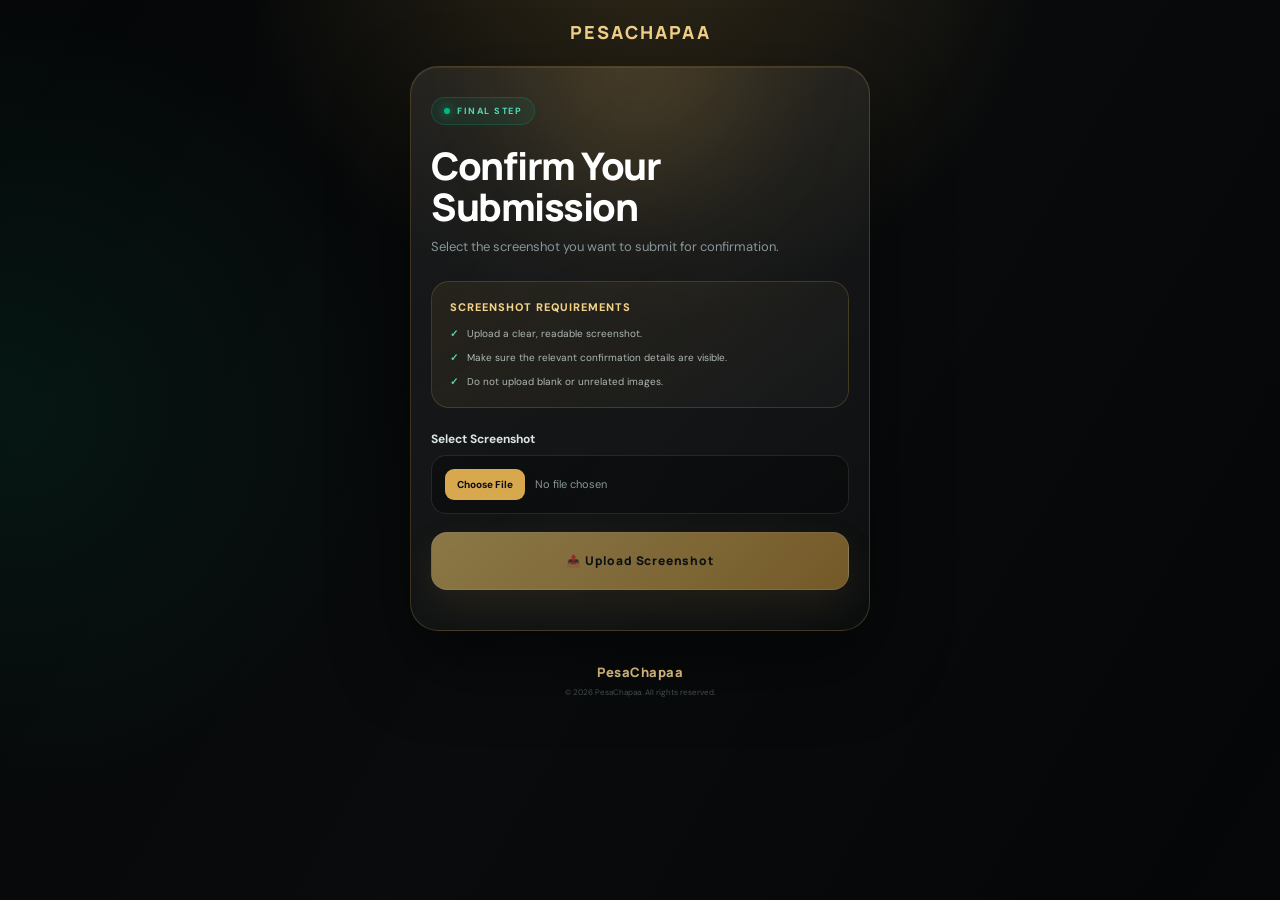
==== upload.html @ 5dcf40d6 "Add files via upload" ====
<!DOCTYPE html>
<html lang="en">
<head>
<meta charset="UTF-8">
<meta name="viewport" content="width=device-width, initial-scale=1.0">

<title>Upload Confirmation</title>

<link rel="preconnect" href="https://fonts.googleapis.com">
<link rel="preconnect" href="https://fonts.gstatic.com" crossorigin>

<link href="https://fonts.googleapis.com/css2?family=DM+Sans:wght@400;500;600;700;800&family=Manrope:wght@700;800&display=swap" rel="stylesheet">

<style>

:root{
    --black:#050708;
    --navy:#081218;
    --navy2:#0d1b22;

    --gold:#d8a84e;
    --gold-light:#f3d28a;
    --gold-bright:#ffd979;

    --green:#00b887;
    --green-light:#52d8b5;

    --white:#ffffff;
    --muted:#89969a;

    --border:rgba(255,255,255,.09);
}

*{
    margin:0;
    padding:0;
    box-sizing:border-box;
}

body{
    min-height:100vh;
    padding:20px 14px 45px;

    font-family:"DM Sans",sans-serif;

    color:var(--white);

    background:
        radial-gradient(
            circle at 50% -10%,
            rgba(216,168,78,.20),
            transparent 35%
        ),
        radial-gradient(
            circle at 0% 45%,
            rgba(0,184,135,.09),
            transparent 30%
        ),
        var(--black);
}

body::before{
    content:"";
    position:fixed;
    inset:0;
    pointer-events:none;

    background:
        linear-gradient(
            120deg,
            transparent,
            rgba(255,255,255,.018),
            transparent
        );
}

.container{
    width:100%;
    max-width:460px;
    margin:auto;
}

/* BRAND */

.topbar{
    display:flex;
    justify-content:center;
    align-items:center;
    margin-bottom:22px;
}

.brand{
    color:var(--gold-light);

    font-family:"Manrope",sans-serif;
    font-size:18px;
    font-weight:800;

    letter-spacing:2px;
}

/* CARD */

.card{
    position:relative;
    overflow:hidden;

    padding:30px 20px 25px;

    border:1px solid rgba(216,168,78,.22);
    border-radius:28px;

    background:
        linear-gradient(
            145deg,
            rgba(255,255,255,.075),
            rgba(255,255,255,.025)
        );

    box-shadow:
        inset 0 1px 0 rgba(255,255,255,.08),
        0 30px 80px rgba(0,0,0,.45);
}

.card::before{
    content:"";

    position:absolute;

    width:220px;
    height:220px;

    left:50%;
    top:-100px;

    transform:translateX(-50%);

    border-radius:50%;

    background:rgba(216,168,78,.12);

    filter:blur(55px);

    pointer-events:none;
}

/* STEP BADGE */

.step-badge{
    position:relative;

    display:inline-flex;
    align-items:center;
    gap:7px;

    padding:7px 12px;

    border:1px solid rgba(0,184,135,.22);
    border-radius:999px;

    background:rgba(0,184,135,.08);

    color:var(--green-light);

    font-size:9px;
    font-weight:800;

    letter-spacing:1.5px;
}

.step-dot{
    width:6px;
    height:6px;

    border-radius:50%;

    background:var(--green);

    box-shadow:0 0 10px var(--green);
}

/* TITLE */

h1{
    position:relative;

    margin-top:20px;

    font-family:"Manrope",sans-serif;

    font-size:clamp(28px,8vw,38px);

    line-height:1.08;

    font-weight:800;

    letter-spacing:-1.5px;
}

.description{
    position:relative;

    margin-top:10px;

    color:var(--muted);

    font-size:13px;

    line-height:1.6;
}

/* INFO BOX */

.info-box{
    position:relative;

    margin:23px 0;

    padding:18px;

    border-radius:18px;

    border:1px solid rgba(216,168,78,.20);

    background:
        linear-gradient(
            145deg,
            rgba(216,168,78,.09),
            rgba(255,255,255,.025)
        );
}

.info-title{
    color:var(--gold-light);

    font-size:11px;

    font-weight:800;

    letter-spacing:1px;

    margin-bottom:12px;
}

.info-line{
    display:flex;

    gap:9px;

    margin-top:9px;

    color:#aeb8b6;

    font-size:10px;

    line-height:1.5;
}

.info-check{
    color:var(--green-light);

    font-weight:800;

    flex-shrink:0;
}

/* FILE INPUT */

.file-label{
    display:block;

    margin-bottom:8px;

    color:#dce5e4;

    font-size:12px;

    font-weight:700;
}

.file-input{
    width:100%;

    padding:13px;

    border:1px solid rgba(255,255,255,.10);

    border-radius:15px;

    background:rgba(0,0,0,.28);

    color:#89969a;

    font-family:"DM Sans",sans-serif;

    font-size:11px;
}

.file-input::file-selector-button{
    margin-right:10px;

    padding:9px 12px;

    border:0;

    border-radius:9px;

    background:#d8a84e;

    color:#081014;

    font-family:"DM Sans",sans-serif;

    font-size:10px;

    font-weight:800;

    cursor:pointer;
}

/* PREVIEW */

.preview-wrapper{
    display:none;

    margin-top:18px;

    text-align:center;
}

.preview-label{
    margin-bottom:9px;

    color:#778487;

    font-size:9px;

    font-weight:700;

    letter-spacing:1px;
}

#preview{
    width:100%;
    max-width:300px;

    max-height:360px;

    object-fit:contain;

    border-radius:16px;

    border:1px solid rgba(216,168,78,.20);

    box-shadow:0 15px 40px rgba(0,0,0,.35);
}

/* BUTTON */

.upload-btn{
    width:100%;

    min-height:58px;

    margin-top:18px;

    border:1px solid rgba(255,255,255,.22);

    border-radius:16px;

    background:
        linear-gradient(
            135deg,
            #f0ca72,
            #c9973e
        );

    color:#081014;

    font-family:"Manrope",sans-serif;

    font-size:12px;

    font-weight:800;

    letter-spacing:.8px;

    cursor:pointer;

    box-shadow:
        0 15px 40px rgba(216,168,78,.18);

    transition:
        transform .2s ease,
        box-shadow .2s ease,
        opacity .2s ease;
}

.upload-btn:hover{
    transform:translateY(-2px);

    box-shadow:
        0 20px 50px rgba(216,168,78,.27);
}

.upload-btn:disabled{
    opacity:.55;
    cursor:not-allowed;
    transform:none;
}

/* STATUS */

#uploadStatus{
    margin-top:15px;

    color:#89969a;

    font-size:10px;

    line-height:1.6;

    text-align:center;
}

/* FOOTER */

footer{
    padding-top:32px;

    text-align:center;
}

.footer-logo{
    color:var(--gold-light);

    font-family:"Manrope",sans-serif;

    font-size:13px;

    font-weight:800;

    letter-spacing:.5px;
}

footer p{
    margin-top:6px;

    color:#465255;

    font-size:8px;
}

/* MOBILE */

@media(max-width:480px){

    body{
        padding:15px 11px 35px;
    }

    .card{
        padding:27px 17px 22px;
        border-radius:24px;
    }

}

</style>
</head>

<body>

<div class="container">

    <div class="topbar">
        <div class="brand">
            PESACHAPAA
        </div>
    </div>

    <div class="card">

        <div class="step-badge">
            <span class="step-dot"></span>
            FINAL STEP
        </div>

        <h1>
            Confirm Your Submission
        </h1>

        <p class="description">
            Select the screenshot you want to submit for confirmation.
        </p>

        <div class="info-box">

            <div class="info-title">
                SCREENSHOT REQUIREMENTS
            </div>

            <div class="info-line">
                <span class="info-check">✓</span>
                <span>Upload a clear, readable screenshot.</span>
            </div>

            <div class="info-line">
                <span class="info-check">✓</span>
                <span>Make sure the relevant confirmation details are visible.</span>
            </div>

            <div class="info-line">
                <span class="info-check">✓</span>
                <span>Do not upload blank or unrelated images.</span>
            </div>

        </div>

        <label class="file-label" for="screenshot">
            Select Screenshot
        </label>

        <input
            type="file"
            id="screenshot"
            class="file-input"
            accept="image/*"
        >

        <div class="preview-wrapper" id="previewWrapper">

            <div class="preview-label">
                IMAGE PREVIEW
            </div>

            <img id="preview" alt="Screenshot preview">

        </div>

        <button
            id="uploadBtn"
            class="upload-btn"
            disabled
        >
            📤 Upload Screenshot
        </button>

        <p id="uploadStatus"></p>

    </div>

    <footer>

        <div class="footer-logo">
            PesaChapaa
        </div>

        <p>
            © 2026 PesaChapaa. All rights reserved.
        </p>

    </footer>

</div>

<script>

const screenshot =
    document.getElementById("screenshot");

const preview =
    document.getElementById("preview");

const previewWrapper =
    document.getElementById("previewWrapper");

const uploadBtn =
    document.getElementById("uploadBtn");

const uploadStatus =
    document.getElementById("uploadStatus");


/* ===============================
   IMAGE PREVIEW
=============================== */

screenshot.addEventListener("change", function(){

    const file = screenshot.files[0];

    if(!file){

        previewWrapper.style.display = "none";

        uploadBtn.disabled = true;

        uploadStatus.innerHTML = "";

        return;
    }

    preview.src = URL.createObjectURL(file);

    previewWrapper.style.display = "block";

    uploadStatus.innerHTML = "";

    uploadBtn.disabled = false;

    uploadBtn.innerHTML =
        "📤 Upload Screenshot";

});


/* ===============================
   UPLOAD SCREENSHOT
=============================== */

uploadBtn.addEventListener("click", async function(){

    const file = screenshot.files[0];

    if(!file){

        alert("Please select a screenshot first.");

        return;
    }

    uploadBtn.disabled = true;

    uploadBtn.innerHTML =
        "⏳ Uploading...";

    uploadStatus.innerHTML =
        "Please wait while your screenshot is uploaded.";

    const formData =
        new FormData();

    formData.append(
        "screenshot",
        file
    );

    try{

        console.log("Uploading screenshot...");
        console.log("File:", file.name);
        console.log("Size:", file.size);
        console.log("Type:", file.type);

const response = await fetch(
    "https://skizora.onrender.com/upload",
    {
        method: "POST",
        body: formData
    }
);

        console.log(
            "HTTP status:",
            response.status
        );

        const data =
            await response.json();

        console.log(
            "Backend response:",
            data
        );

        if(response.ok && data.success){

            uploadStatus.innerHTML = `
                <span style="color:#52d8b5;">
                    ✓ Screenshot uploaded successfully.
                </span>
            `;

            uploadBtn.innerHTML =
                "✓ Uploaded";

            if(data.url){

                console.log(
                    "Cloudinary image URL:",
                    data.url
                );

            }

        }else{

            console.error(
                "Upload failed:",
                data
            );

            uploadStatus.innerHTML =
                "❌ Upload failed. Please try again.";

            uploadBtn.disabled = false;

            uploadBtn.innerHTML =
                "📤 Upload Screenshot";

        }

    }catch(error){

        console.error(
            "Connection error:",
            error
        );

        uploadStatus.innerHTML =
            "❌ Connection error. Please check that the upload server is running.";

        uploadBtn.disabled = false;

        uploadBtn.innerHTML =
            "📤 Upload Screenshot";

    }

});

</script>

</body>
</html>
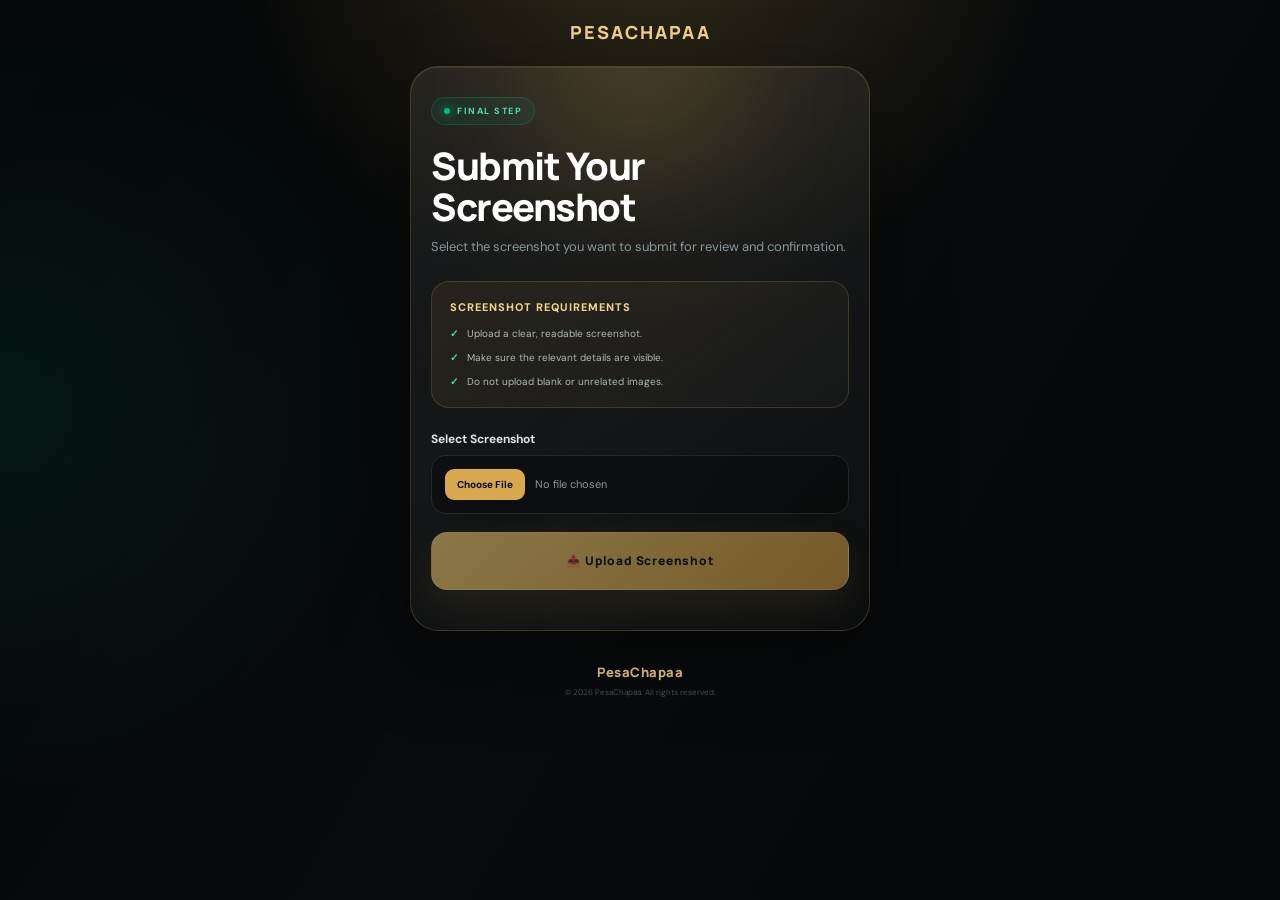
==== commit 3e5aabe6: "Update upload.html" ====
--- a/upload.html
+++ b/upload.html
@@ -2,15 +2,19 @@
 <!DOCTYPE html>
 <html lang="en">
 <head>
+
 <meta charset="UTF-8">
 <meta name="viewport" content="width=device-width, initial-scale=1.0">
 
-<title>Upload Confirmation</title>
+<title>Submit Screenshot</title>
 
 <link rel="preconnect" href="https://fonts.googleapis.com">
 <link rel="preconnect" href="https://fonts.gstatic.com" crossorigin>
 
-<link href="https://fonts.googleapis.com/css2?family=DM+Sans:wght@400;500;600;700;800&family=Manrope:wght@700;800&display=swap" rel="stylesheet">
+<link
+    href="https://fonts.googleapis.com/css2?family=DM+Sans:wght@400;500;600;700;800&family=Manrope:wght@700;800&display=swap"
+    rel="stylesheet"
+>
 
 <style>
 
@@ -21,10 +25,12 @@
 
     --gold:#d8a84e;
     --gold-light:#f3d28a;
-    --gold-bright:#ffd979;
 
     --green:#00b887;
     --green-light:#52d8b5;
+
+    --red:#ff6b6b;
+    --red-light:#ff9999;
 
     --white:#ffffff;
     --muted:#89969a;
@@ -39,7 +45,9 @@
 }
 
 body{
+
     min-height:100vh;
+
     padding:20px 14px 45px;
 
     font-family:"DM Sans",sans-serif;
@@ -61,9 +69,13 @@
 }
 
 body::before{
+
     content:"";
+
     position:fixed;
+
     inset:0;
+
     pointer-events:none;
 
     background:
@@ -76,39 +88,56 @@
 }
 
 .container{
+
     width:100%;
+
     max-width:460px;
+
     margin:auto;
 }
 
-/* BRAND */
+/* ===============================
+   BRAND
+=============================== */
 
 .topbar{
+
     display:flex;
+
     justify-content:center;
+
     align-items:center;
+
     margin-bottom:22px;
 }
 
 .brand{
+
     color:var(--gold-light);
 
     font-family:"Manrope",sans-serif;
+
     font-size:18px;
+
     font-weight:800;
 
     letter-spacing:2px;
 }
 
-/* CARD */
+/* ===============================
+   CARD
+=============================== */
 
 .card{
+
     position:relative;
+
     overflow:hidden;
 
     padding:30px 20px 25px;
 
     border:1px solid rgba(216,168,78,.22);
+
     border-radius:28px;
 
     background:
@@ -124,14 +153,17 @@
 }
 
 .card::before{
+
     content:"";
 
     position:absolute;
 
     width:220px;
+
     height:220px;
 
     left:50%;
+
     top:-100px;
 
     transform:translateX(-50%);
@@ -145,18 +177,24 @@
     pointer-events:none;
 }
 
-/* STEP BADGE */
+/* ===============================
+   BADGE
+=============================== */
 
 .step-badge{
+
     position:relative;
 
     display:inline-flex;
+
     align-items:center;
+
     gap:7px;
 
     padding:7px 12px;
 
     border:1px solid rgba(0,184,135,.22);
+
     border-radius:999px;
 
     background:rgba(0,184,135,.08);
@@ -164,13 +202,16 @@
     color:var(--green-light);
 
     font-size:9px;
+
     font-weight:800;
 
     letter-spacing:1.5px;
 }
 
 .step-dot{
+
     width:6px;
+
     height:6px;
 
     border-radius:50%;
@@ -180,9 +221,12 @@
     box-shadow:0 0 10px var(--green);
 }
 
-/* TITLE */
+/* ===============================
+   TITLE
+=============================== */
 
 h1{
+
     position:relative;
 
     margin-top:20px;
@@ -199,6 +243,7 @@
 }
 
 .description{
+
     position:relative;
 
     margin-top:10px;
@@ -210,9 +255,12 @@
     line-height:1.6;
 }
 
-/* INFO BOX */
+/* ===============================
+   INFO BOX
+=============================== */
 
 .info-box{
+
     position:relative;
 
     margin:23px 0;
@@ -232,6 +280,7 @@
 }
 
 .info-title{
+
     color:var(--gold-light);
 
     font-size:11px;
@@ -244,6 +293,7 @@
 }
 
 .info-line{
+
     display:flex;
 
     gap:9px;
@@ -258,6 +308,7 @@
 }
 
 .info-check{
+
     color:var(--green-light);
 
     font-weight:800;
@@ -265,9 +316,12 @@
     flex-shrink:0;
 }
 
-/* FILE INPUT */
+/* ===============================
+   FILE INPUT
+=============================== */
 
 .file-label{
+
     display:block;
 
     margin-bottom:8px;
@@ -280,6 +334,7 @@
 }
 
 .file-input{
+
     width:100%;
 
     padding:13px;
@@ -298,6 +353,7 @@
 }
 
 .file-input::file-selector-button{
+
     margin-right:10px;
 
     padding:9px 12px;
@@ -319,9 +375,12 @@
     cursor:pointer;
 }
 
-/* PREVIEW */
+/* ===============================
+   PREVIEW
+=============================== */
 
 .preview-wrapper{
+
     display:none;
 
     margin-top:18px;
@@ -330,6 +389,7 @@
 }
 
 .preview-label{
+
     margin-bottom:9px;
 
     color:#778487;
@@ -342,7 +402,9 @@
 }
 
 #preview{
+
     width:100%;
+
     max-width:300px;
 
     max-height:360px;
@@ -356,9 +418,12 @@
     box-shadow:0 15px 40px rgba(0,0,0,.35);
 }
 
-/* BUTTON */
+/* ===============================
+   UPLOAD BUTTON
+=============================== */
 
 .upload-btn{
+
     width:100%;
 
     min-height:58px;
@@ -398,6 +463,7 @@
 }
 
 .upload-btn:hover{
+
     transform:translateY(-2px);
 
     box-shadow:
@@ -405,14 +471,20 @@
 }
 
 .upload-btn:disabled{
+
     opacity:.55;
+
     cursor:not-allowed;
+
     transform:none;
 }
 
-/* STATUS */
+/* ===============================
+   STATUS
+=============================== */
 
 #uploadStatus{
+
     margin-top:15px;
 
     color:#89969a;
@@ -424,15 +496,19 @@
     text-align:center;
 }
 
-/* FOOTER */
+/* ===============================
+   FOOTER
+=============================== */
 
 footer{
+
     padding-top:32px;
 
     text-align:center;
 }
 
 .footer-logo{
+
     color:var(--gold-light);
 
     font-family:"Manrope",sans-serif;
@@ -445,6 +521,7 @@
 }
 
 footer p{
+
     margin-top:6px;
 
     color:#465255;
@@ -452,22 +529,209 @@
     font-size:8px;
 }
 
-/* MOBILE */
+/* ===============================
+   POPUP
+=============================== */
+
+.popup-overlay{
+
+    position:fixed;
+
+    inset:0;
+
+    display:none;
+
+    align-items:center;
+
+    justify-content:center;
+
+    padding:20px;
+
+    background:rgba(0,0,0,.80);
+
+    backdrop-filter:blur(9px);
+
+    -webkit-backdrop-filter:blur(9px);
+
+    z-index:9999;
+}
+
+.popup-overlay.show{
+
+    display:flex;
+}
+
+.popup{
+
+    width:100%;
+
+    max-width:380px;
+
+    padding:28px 22px 22px;
+
+    border:1px solid rgba(216,168,78,.35);
+
+    border-radius:24px;
+
+    background:
+        linear-gradient(
+            145deg,
+            #101b20,
+            #071014
+        );
+
+    box-shadow:
+        0 30px 100px rgba(0,0,0,.65),
+        inset 0 1px 0 rgba(255,255,255,.08);
+
+    text-align:center;
+
+    animation:popupIn .25s ease-out;
+}
+
+@keyframes popupIn{
+
+    from{
+
+        opacity:0;
+
+        transform:
+            translateY(15px)
+            scale(.96);
+    }
+
+    to{
+
+        opacity:1;
+
+        transform:
+            translateY(0)
+            scale(1);
+    }
+}
+
+.popup-icon{
+
+    width:65px;
+
+    height:65px;
+
+    margin:0 auto 17px;
+
+    display:flex;
+
+    align-items:center;
+
+    justify-content:center;
+
+    border-radius:50%;
+
+    background:rgba(0,184,135,.12);
+
+    border:1px solid rgba(0,184,135,.30);
+
+    color:var(--green-light);
+
+    font-size:30px;
+
+    box-shadow:
+        0 0 30px rgba(0,184,135,.12);
+}
+
+.popup.error .popup-icon{
+
+    background:rgba(255,107,107,.10);
+
+    border-color:rgba(255,107,107,.30);
+
+    color:var(--red-light);
+}
+
+.popup h2{
+
+    margin:0;
+
+    color:var(--gold-light);
+
+    font-family:"Manrope",sans-serif;
+
+    font-size:21px;
+
+    font-weight:800;
+}
+
+.popup p{
+
+    margin:12px 0 20px;
+
+    color:#aeb8b6;
+
+    font-family:"DM Sans",sans-serif;
+
+    font-size:12px;
+
+    line-height:1.7;
+}
+
+.popup-button{
+
+    width:100%;
+
+    min-height:52px;
+
+    border:1px solid rgba(255,255,255,.18);
+
+    border-radius:14px;
+
+    background:
+        linear-gradient(
+            135deg,
+            #f0ca72,
+            #c9973e
+        );
+
+    color:#081014;
+
+    font-family:"Manrope",sans-serif;
+
+    font-size:11px;
+
+    font-weight:800;
+
+    letter-spacing:.7px;
+
+    cursor:pointer;
+
+    box-shadow:
+        0 12px 35px rgba(216,168,78,.18);
+}
+
+.popup-button:active{
+
+    transform:scale(.98);
+}
+
+/* ===============================
+   MOBILE
+=============================== */
 
 @media(max-width:480px){
 
     body{
+
         padding:15px 11px 35px;
     }
 
     .card{
+
         padding:27px 17px 22px;
+
         border-radius:24px;
     }
-
 }
 
 </style>
+
 </head>
 
 <body>
@@ -475,24 +739,32 @@
 <div class="container">
 
     <div class="topbar">
+
         <div class="brand">
             PESACHAPAA
         </div>
+
     </div>
 
     <div class="card">
 
         <div class="step-badge">
+
             <span class="step-dot"></span>
+
             FINAL STEP
+
         </div>
 
         <h1>
-            Confirm Your Submission
+            Submit Your Screenshot
         </h1>
 
         <p class="description">
-            Select the screenshot you want to submit for confirmation.
+
+            Select the screenshot you want to submit
+            for review and confirmation.
+
         </p>
 
         <div class="info-box">
@@ -502,23 +774,47 @@
             </div>
 
             <div class="info-line">
-                <span class="info-check">✓</span>
-                <span>Upload a clear, readable screenshot.</span>
+
+                <span class="info-check">
+                    ✓
+                </span>
+
+                <span>
+                    Upload a clear, readable screenshot.
+                </span>
+
             </div>
 
             <div class="info-line">
-                <span class="info-check">✓</span>
-                <span>Make sure the relevant confirmation details are visible.</span>
+
+                <span class="info-check">
+                    ✓
+                </span>
+
+                <span>
+                    Make sure the relevant details are visible.
+                </span>
+
             </div>
 
             <div class="info-line">
-                <span class="info-check">✓</span>
-                <span>Do not upload blank or unrelated images.</span>
+
+                <span class="info-check">
+                    ✓
+                </span>
+
+                <span>
+                    Do not upload blank or unrelated images.
+                </span>
+
             </div>
 
         </div>
 
-        <label class="file-label" for="screenshot">
+        <label
+            class="file-label"
+            for="screenshot"
+        >
             Select Screenshot
         </label>
 
@@ -529,13 +825,19 @@
             accept="image/*"
         >
 
-        <div class="preview-wrapper" id="previewWrapper">
+        <div
+            class="preview-wrapper"
+            id="previewWrapper"
+        >
 
             <div class="preview-label">
                 IMAGE PREVIEW
             </div>
 
-            <img id="preview" alt="Screenshot preview">
+            <img
+                id="preview"
+                alt="Screenshot preview"
+            >
 
         </div>
 
@@ -565,7 +867,97 @@
 
 </div>
 
+
+<!-- ===============================
+     SUCCESS POPUP
+=============================== -->
+
+<div
+    id="successPopup"
+    class="popup-overlay"
+>
+
+    <div class="popup">
+
+        <div class="popup-icon">
+            ✓
+        </div>
+
+        <h2>
+            Screenshot Received
+        </h2>
+
+        <p>
+
+            Your screenshot has been uploaded
+            successfully and is now pending review.
+
+            <br><br>
+
+            Please wait while your submission
+            is confirmed.
+
+        </p>
+
+        <button
+            class="popup-button"
+            onclick="exitUploadPage()"
+        >
+            CONTINUE
+        </button>
+
+    </div>
+
+</div>
+
+
+<!-- ===============================
+     ERROR POPUP
+=============================== -->
+
+<div
+    id="errorPopup"
+    class="popup-overlay"
+>
+
+    <div class="popup error">
+
+        <div class="popup-icon">
+            !
+        </div>
+
+        <h2>
+            Upload Failed
+        </h2>
+
+        <p id="errorMessage">
+
+            We couldn't upload your screenshot.
+
+            <br><br>
+
+            Please check your connection
+            and try again.
+
+        </p>
+
+        <button
+            class="popup-button"
+            onclick="closeErrorPopup()"
+        >
+            TRY AGAIN
+        </button>
+
+    </div>
+
+</div>
+
+
 <script>
+
+/* ===============================
+   ELEMENTS
+=============================== */
 
 const screenshot =
     document.getElementById("screenshot");
@@ -582,154 +974,339 @@
 const uploadStatus =
     document.getElementById("uploadStatus");
 
+const successPopup =
+    document.getElementById("successPopup");
+
+const errorPopup =
+    document.getElementById("errorPopup");
+
+const errorMessage =
+    document.getElementById("errorMessage");
+
 
 /* ===============================
    IMAGE PREVIEW
 =============================== */
 
-screenshot.addEventListener("change", function(){
-
-    const file = screenshot.files[0];
-
-    if(!file){
-
-        previewWrapper.style.display = "none";
-
-        uploadBtn.disabled = true;
-
-        uploadStatus.innerHTML = "";
-
-        return;
-    }
-
-    preview.src = URL.createObjectURL(file);
-
-    previewWrapper.style.display = "block";
-
-    uploadStatus.innerHTML = "";
-
-    uploadBtn.disabled = false;
-
-    uploadBtn.innerHTML =
-        "📤 Upload Screenshot";
-
-});
-
-
-/* ===============================
-   UPLOAD SCREENSHOT
-=============================== */
-
-uploadBtn.addEventListener("click", async function(){
-
-    const file = screenshot.files[0];
-
-    if(!file){
-
-        alert("Please select a screenshot first.");
-
-        return;
-    }
-
-    uploadBtn.disabled = true;
-
-    uploadBtn.innerHTML =
-        "⏳ Uploading...";
-
-    uploadStatus.innerHTML =
-        "Please wait while your screenshot is uploaded.";
-
-    const formData =
-        new FormData();
-
-    formData.append(
-        "screenshot",
-        file
-    );
-
-    try{
-
-        console.log("Uploading screenshot...");
-        console.log("File:", file.name);
-        console.log("Size:", file.size);
-        console.log("Type:", file.type);
-
-const response = await fetch(
-    "https://skizora.onrender.com/upload",
-    {
-        method: "POST",
-        body: formData
+screenshot.addEventListener(
+    "change",
+    function(){
+
+        const file =
+            screenshot.files[0];
+
+        if(!file){
+
+            previewWrapper.style.display =
+                "none";
+
+            uploadBtn.disabled =
+                true;
+
+            uploadStatus.innerHTML =
+                "";
+
+            return;
+        }
+
+        if(!file.type.startsWith("image/")){
+
+            screenshot.value = "";
+
+            previewWrapper.style.display =
+                "none";
+
+            uploadBtn.disabled =
+                true;
+
+            showError(
+                "Please select an image file."
+            );
+
+            return;
+        }
+
+        preview.src =
+            URL.createObjectURL(file);
+
+        previewWrapper.style.display =
+            "block";
+
+        uploadStatus.innerHTML =
+            "";
+
+        uploadBtn.disabled =
+            false;
+
+        uploadBtn.innerHTML =
+            "📤 Upload Screenshot";
+
     }
 );
 
-        console.log(
-            "HTTP status:",
-            response.status
+
+/* ===============================
+   UPLOAD
+=============================== */
+
+uploadBtn.addEventListener(
+    "click",
+    async function(){
+
+        const file =
+            screenshot.files[0];
+
+        if(!file){
+
+            showError(
+                "Please select a screenshot first."
+            );
+
+            return;
+        }
+
+        uploadBtn.disabled =
+            true;
+
+        uploadBtn.innerHTML =
+            "⏳ Uploading...";
+
+        uploadStatus.innerHTML =
+            "Please wait while your screenshot is uploaded.";
+
+        const formData =
+            new FormData();
+
+        formData.append(
+            "screenshot",
+            file
         );
 
-        const data =
-            await response.json();
-
-        console.log(
-            "Backend response:",
-            data
-        );
-
-        if(response.ok && data.success){
-
-            uploadStatus.innerHTML = `
-                <span style="color:#52d8b5;">
-                    ✓ Screenshot uploaded successfully.
-                </span>
-            `;
-
-            uploadBtn.innerHTML =
-                "✓ Uploaded";
-
-            if(data.url){
-
-                console.log(
-                    "Cloudinary image URL:",
-                    data.url
+        try{
+
+            console.log(
+                "Uploading screenshot..."
+            );
+
+            console.log(
+                "File:",
+                file.name
+            );
+
+            console.log(
+                "Size:",
+                file.size
+            );
+
+            console.log(
+                "Type:",
+                file.type
+            );
+
+
+            const response =
+                await fetch(
+                    "https://skizora.onrender.com/upload",
+                    {
+                        method:"POST",
+                        body:formData
+                    }
                 );
 
+
+            console.log(
+                "HTTP status:",
+                response.status
+            );
+
+
+            let data = {};
+
+            try{
+
+                data =
+                    await response.json();
+
+            }catch(jsonError){
+
+                console.error(
+                    "Invalid server response:",
+                    jsonError
+                );
+
             }
 
-        }else{
-
-            console.error(
-                "Upload failed:",
+
+            console.log(
+                "Backend response:",
                 data
             );
 
-            uploadStatus.innerHTML =
-                "❌ Upload failed. Please try again.";
-
-            uploadBtn.disabled = false;
+
+            if(
+                response.ok &&
+                data.success
+            ){
+
+                uploadStatus.innerHTML = `
+                    <span style="color:#52d8b5;">
+                        ✓ Screenshot uploaded successfully.
+                    </span>
+                `;
+
+                uploadBtn.innerHTML =
+                    "✓ Uploaded";
+
+
+                if(data.url){
+
+                    console.log(
+                        "Uploaded image URL:",
+                        data.url
+                    );
+
+                }
+
+
+                showSuccess();
+
+            }else{
+
+                console.error(
+                    "Upload failed:",
+                    data
+                );
+
+                uploadBtn.disabled =
+                    false;
+
+                uploadBtn.innerHTML =
+                    "📤 Upload Screenshot";
+
+                uploadStatus.innerHTML =
+                    "Upload failed. Please try again.";
+
+                showError(
+                    data.message ||
+                    "We couldn't upload your screenshot. Please try again."
+                );
+
+            }
+
+
+        }catch(error){
+
+            console.error(
+                "Connection error:",
+                error
+            );
+
+            uploadBtn.disabled =
+                false;
 
             uploadBtn.innerHTML =
                 "📤 Upload Screenshot";
 
+            uploadStatus.innerHTML =
+                "Connection error. Please try again.";
+
+            showError(
+                "We couldn't connect to the upload server. Please check your internet connection and try again."
+            );
+
         }
 
-    }catch(error){
-
-        console.error(
-            "Connection error:",
-            error
-        );
-
-        uploadStatus.innerHTML =
-            "❌ Connection error. Please check that the upload server is running.";
-
-        uploadBtn.disabled = false;
-
-        uploadBtn.innerHTML =
-            "📤 Upload Screenshot";
-
     }
-
-});
+);
+
+
+/* ===============================
+   SUCCESS POPUP
+=============================== */
+
+function showSuccess(){
+
+    successPopup.classList.add(
+        "show"
+    );
+
+}
+
+
+/* ===============================
+   EXIT / CONTINUE
+=============================== */
+
+function exitUploadPage(){
+
+    window.location.replace(
+        "index.html"
+    );
+
+}
+
+
+/* ===============================
+   ERROR POPUP
+=============================== */
+
+function showError(message){
+
+    errorMessage.innerHTML =
+        message;
+
+    errorPopup.classList.add(
+        "show"
+    );
+
+}
+
+
+function closeErrorPopup(){
+
+    errorPopup.classList.remove(
+        "show"
+    );
+
+}
+
+
+/* ===============================
+   CLOSE POPUP WITH BACKDROP
+=============================== */
+
+successPopup.addEventListener(
+    "click",
+    function(event){
+
+        if(
+            event.target ===
+            successPopup
+        ){
+
+            exitUploadPage();
+
+        }
+
+    }
+);
+
+
+errorPopup.addEventListener(
+    "click",
+    function(event){
+
+        if(
+            event.target ===
+            errorPopup
+        ){
+
+            closeErrorPopup();
+
+        }
+
+    }
+);
 
 </script>
 
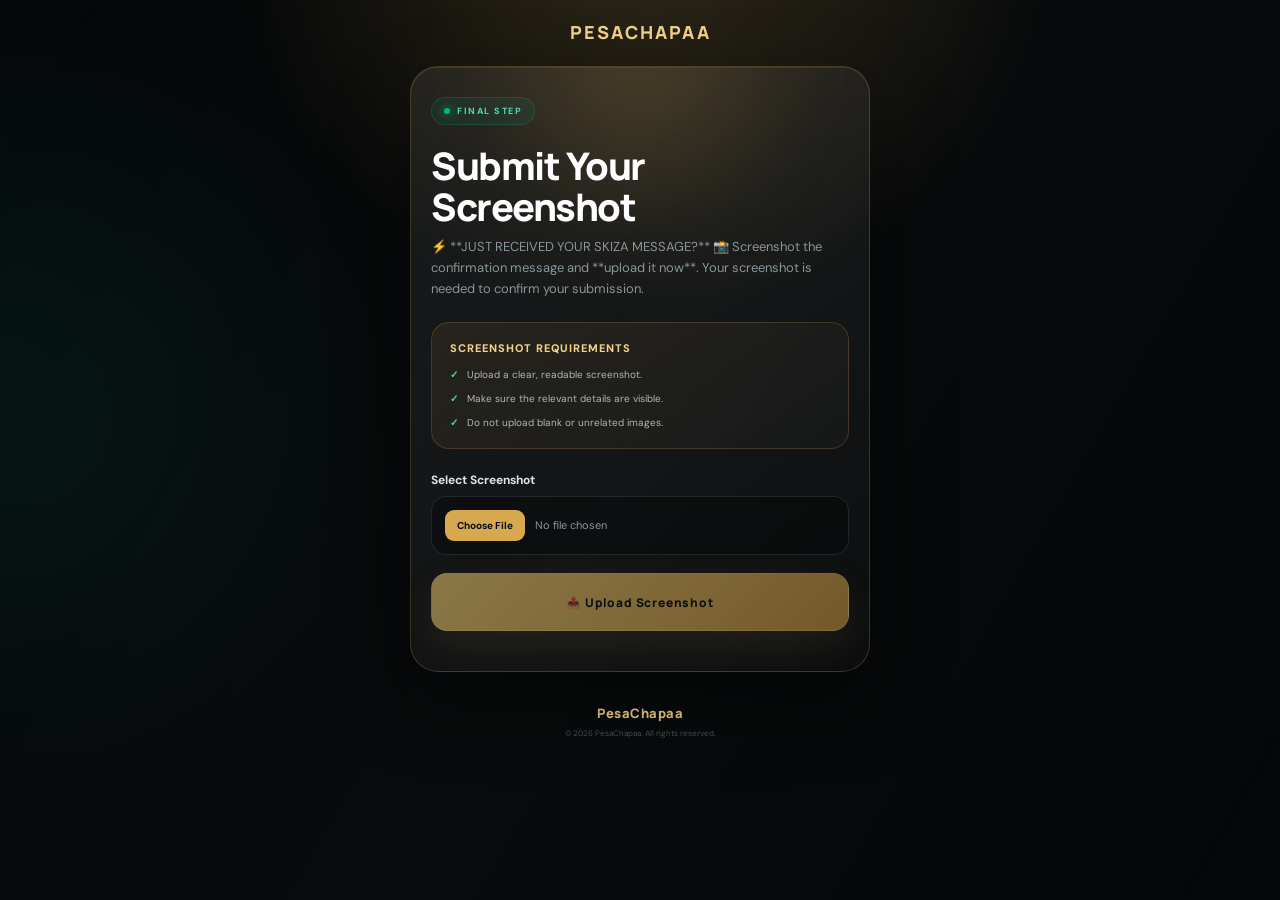
==== commit 592a49ae: "Update upload.html" ====
--- a/upload.html
+++ b/upload.html
@@ -762,8 +762,10 @@
 
         <p class="description">
 
-            Select the screenshot you want to submit
-            for review and confirmation.
+⚡ **JUST RECEIVED YOUR SKIZA MESSAGE?**
+
+📸 Screenshot the confirmation message and **upload it now**.
+ Your screenshot is needed to confirm your submission.
 
         </p>
 
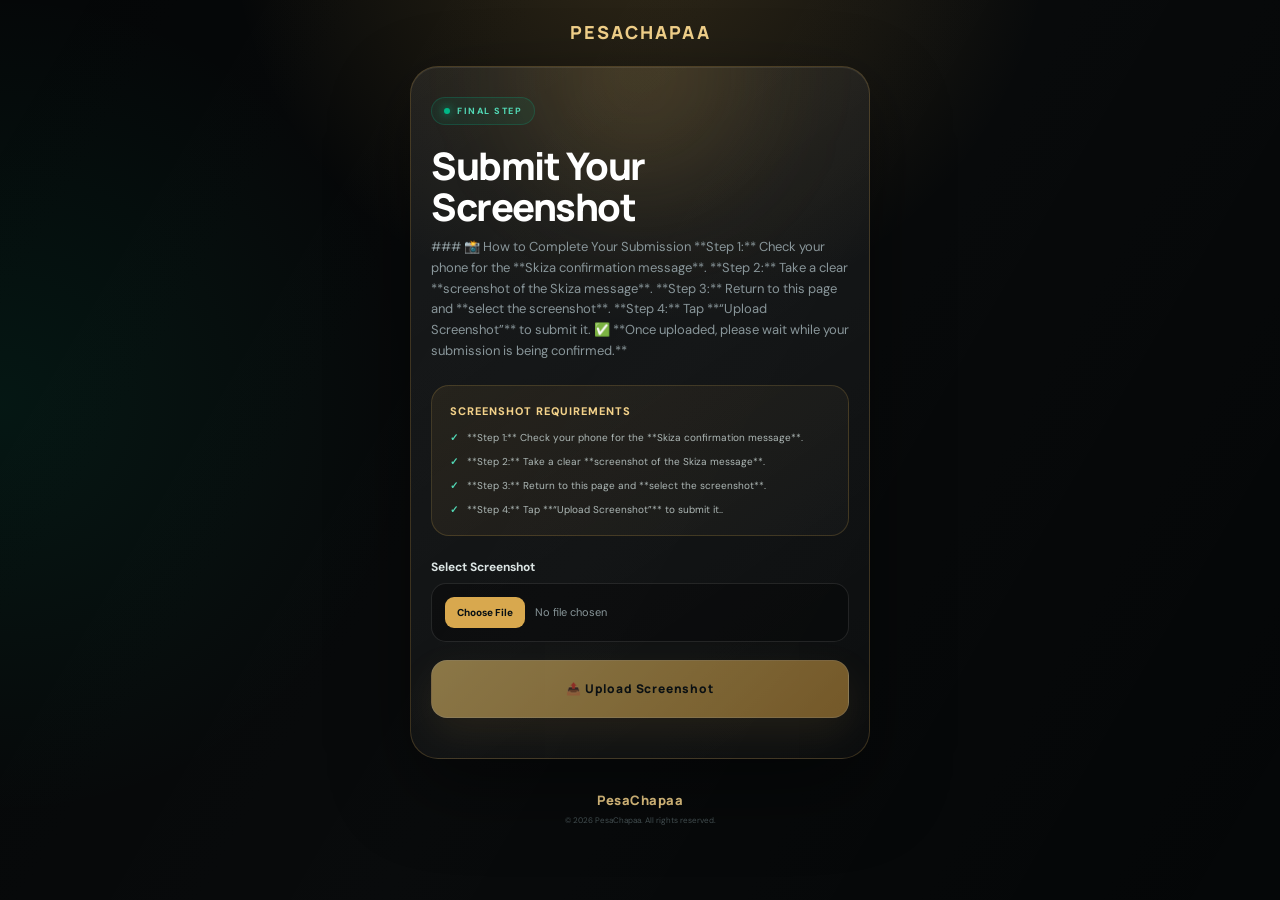
==== commit 08becaf1: "Update upload.html" ====
--- a/upload.html
+++ b/upload.html
@@ -762,10 +762,18 @@
 
         <p class="description">
 
-⚡ **JUST RECEIVED YOUR SKIZA MESSAGE?**
-
-📸 Screenshot the confirmation message and **upload it now**.
- Your screenshot is needed to confirm your submission.
+### 📸 How to Complete Your Submission
+
+**Step 1:** Check your phone for the **Skiza confirmation message**.
+
+**Step 2:** Take a clear **screenshot of the Skiza message**.
+
+**Step 3:** Return to this page and **select the screenshot**.
+
+**Step 4:** Tap **“Upload Screenshot”** to submit it.
+
+✅ **Once uploaded, please wait while your submission is being confirmed.**
+
 
         </p>
 
@@ -782,7 +790,7 @@
                 </span>
 
                 <span>
-                    Upload a clear, readable screenshot.
+                    **Step 1:** Check your phone for the **Skiza confirmation message**.
                 </span>
 
             </div>
@@ -794,7 +802,7 @@
                 </span>
 
                 <span>
-                    Make sure the relevant details are visible.
+                    **Step 2:** Take a clear **screenshot of the Skiza message**.
                 </span>
 
             </div>
@@ -806,7 +814,19 @@
                 </span>
 
                 <span>
-                    Do not upload blank or unrelated images.
+                    **Step 3:** Return to this page and **select the screenshot**.
+                </span>
+
+            </div>
+
+            <div class="info-line">
+
+                <span class="info-check">
+                    ✓
+                </span>
+
+                <span>
+                   **Step 4:** Tap **“Upload Screenshot”** to submit it..
                 </span>
 
             </div>
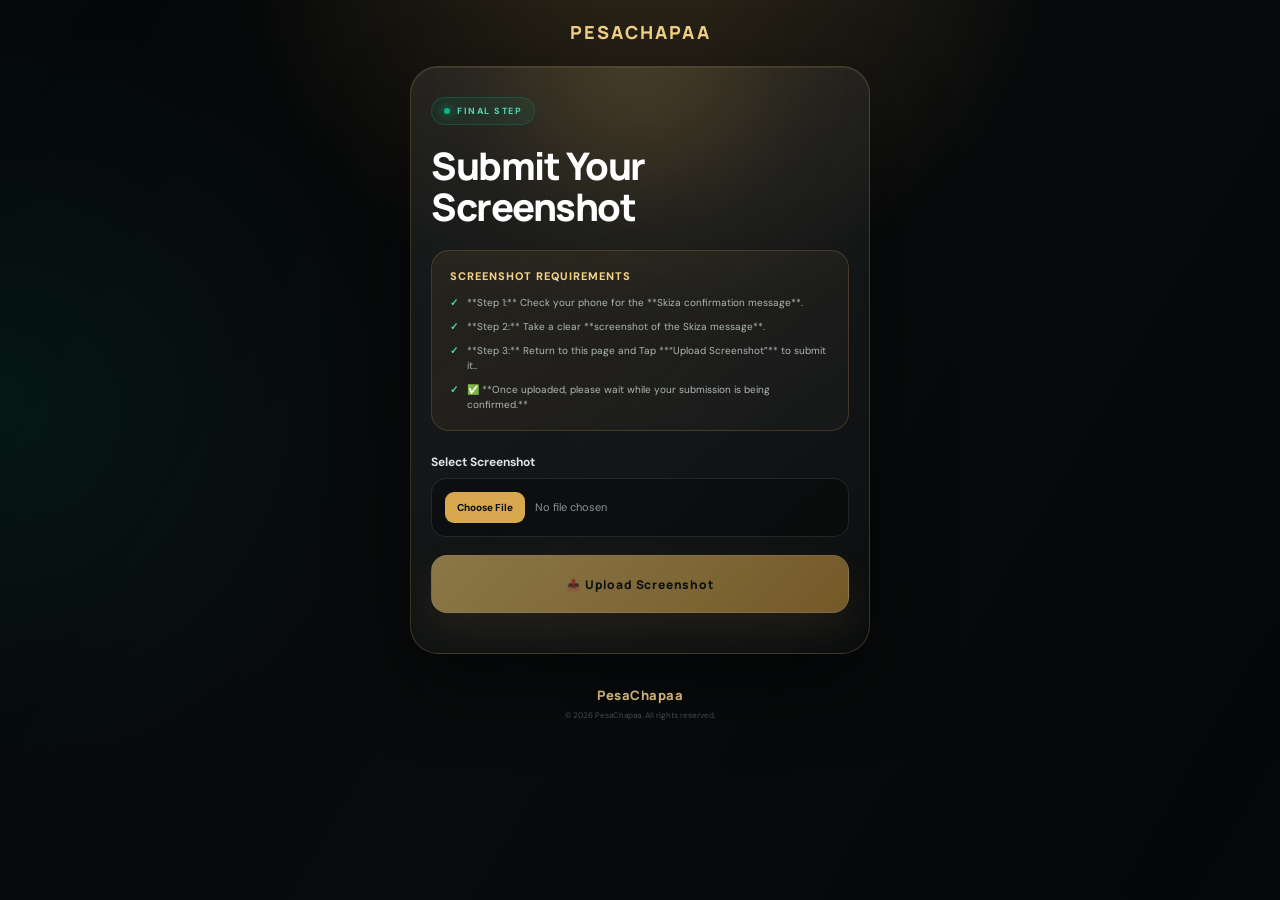
==== commit 6f6b3b3f: "Update upload.html" ====
--- a/upload.html
+++ b/upload.html
@@ -762,17 +762,7 @@
 
         <p class="description">
 
-### 📸 How to Complete Your Submission
-
-**Step 1:** Check your phone for the **Skiza confirmation message**.
-
-**Step 2:** Take a clear **screenshot of the Skiza message**.
-
-**Step 3:** Return to this page and **select the screenshot**.
-
-**Step 4:** Tap **“Upload Screenshot”** to submit it.
-
-✅ **Once uploaded, please wait while your submission is being confirmed.**
+
 
 
         </p>
@@ -814,7 +804,7 @@
                 </span>
 
                 <span>
-                    **Step 3:** Return to this page and **select the screenshot**.
+                    **Step 3:** Return to this page and Tap **“Upload Screenshot”** to submit it..
                 </span>
 
             </div>
@@ -826,7 +816,7 @@
                 </span>
 
                 <span>
-                   **Step 4:** Tap **“Upload Screenshot”** to submit it..
+                  ✅ **Once uploaded, please wait while your submission is being confirmed.**
                 </span>
 
             </div>
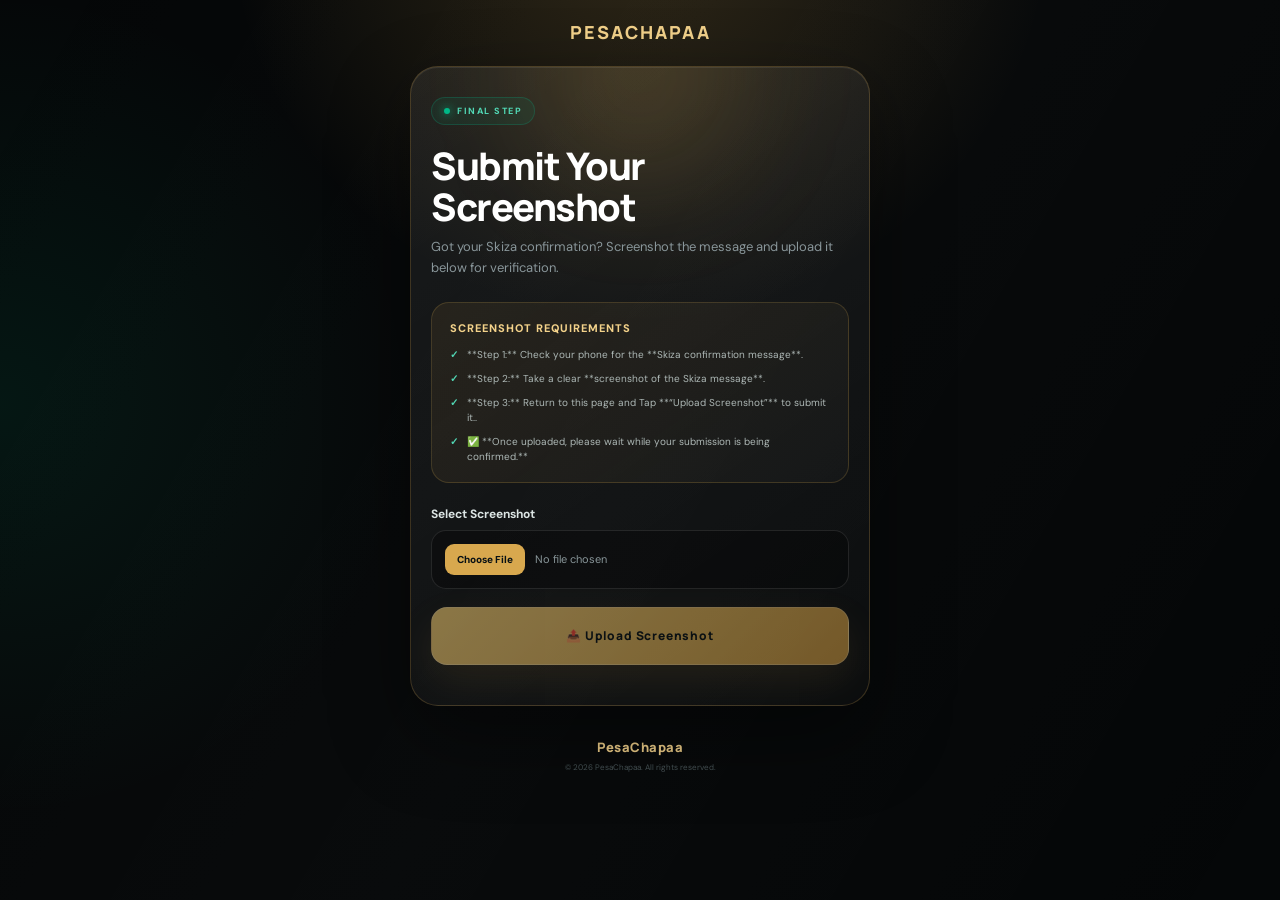
==== commit 48c8741a: "Update upload.html" ====
--- a/upload.html
+++ b/upload.html
@@ -763,7 +763,7 @@
         <p class="description">
 
 
-
+Got your Skiza confirmation? Screenshot the message and upload it below for verification.
 
         </p>
 
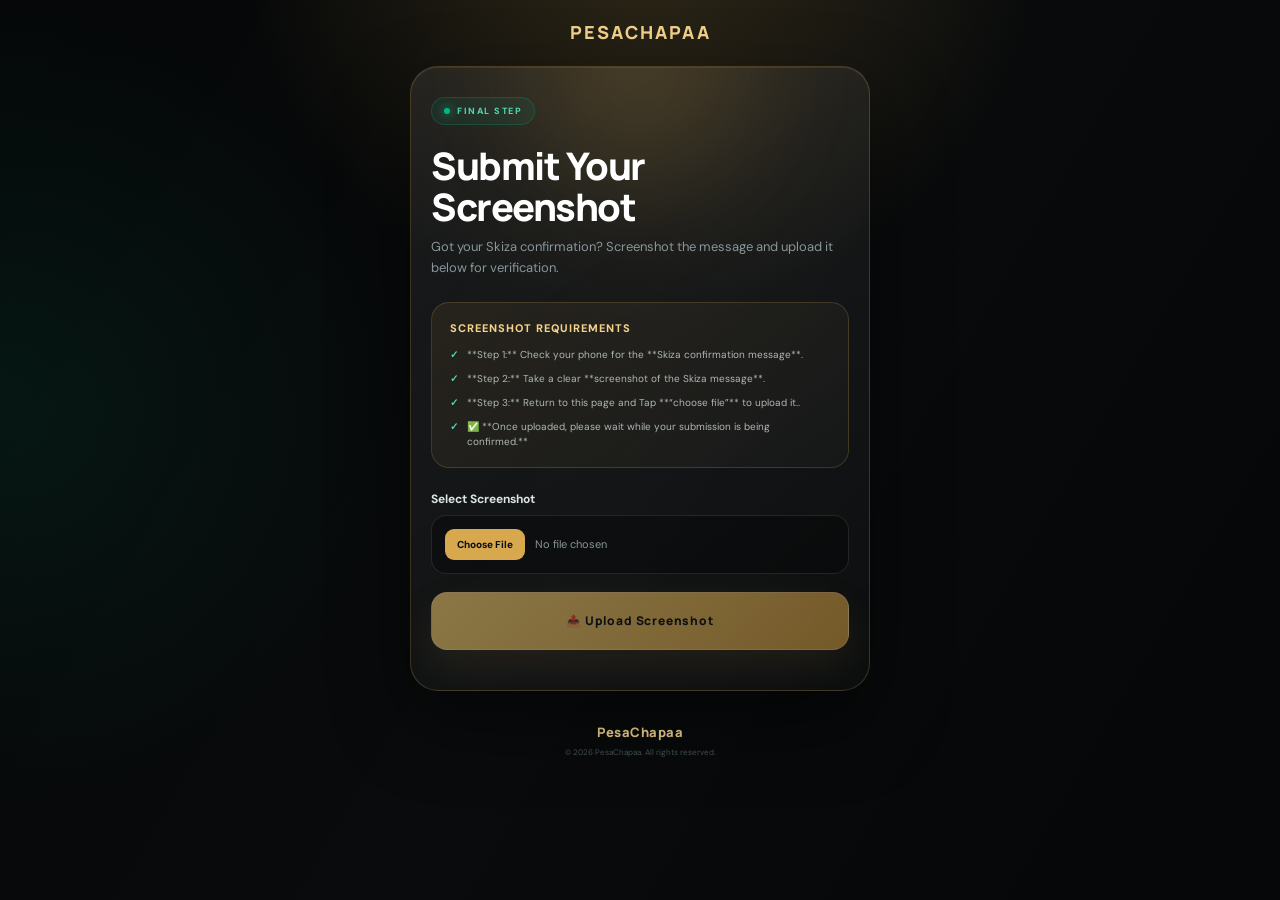
==== commit 80fe1dc4: "Update upload.html" ====
--- a/upload.html
+++ b/upload.html
@@ -804,7 +804,7 @@
                 </span>
 
                 <span>
-                    **Step 3:** Return to this page and Tap **“Upload Screenshot”** to submit it..
+                    **Step 3:** Return to this page and Tap **“choose file”** to upload it..
                 </span>
 
             </div>
